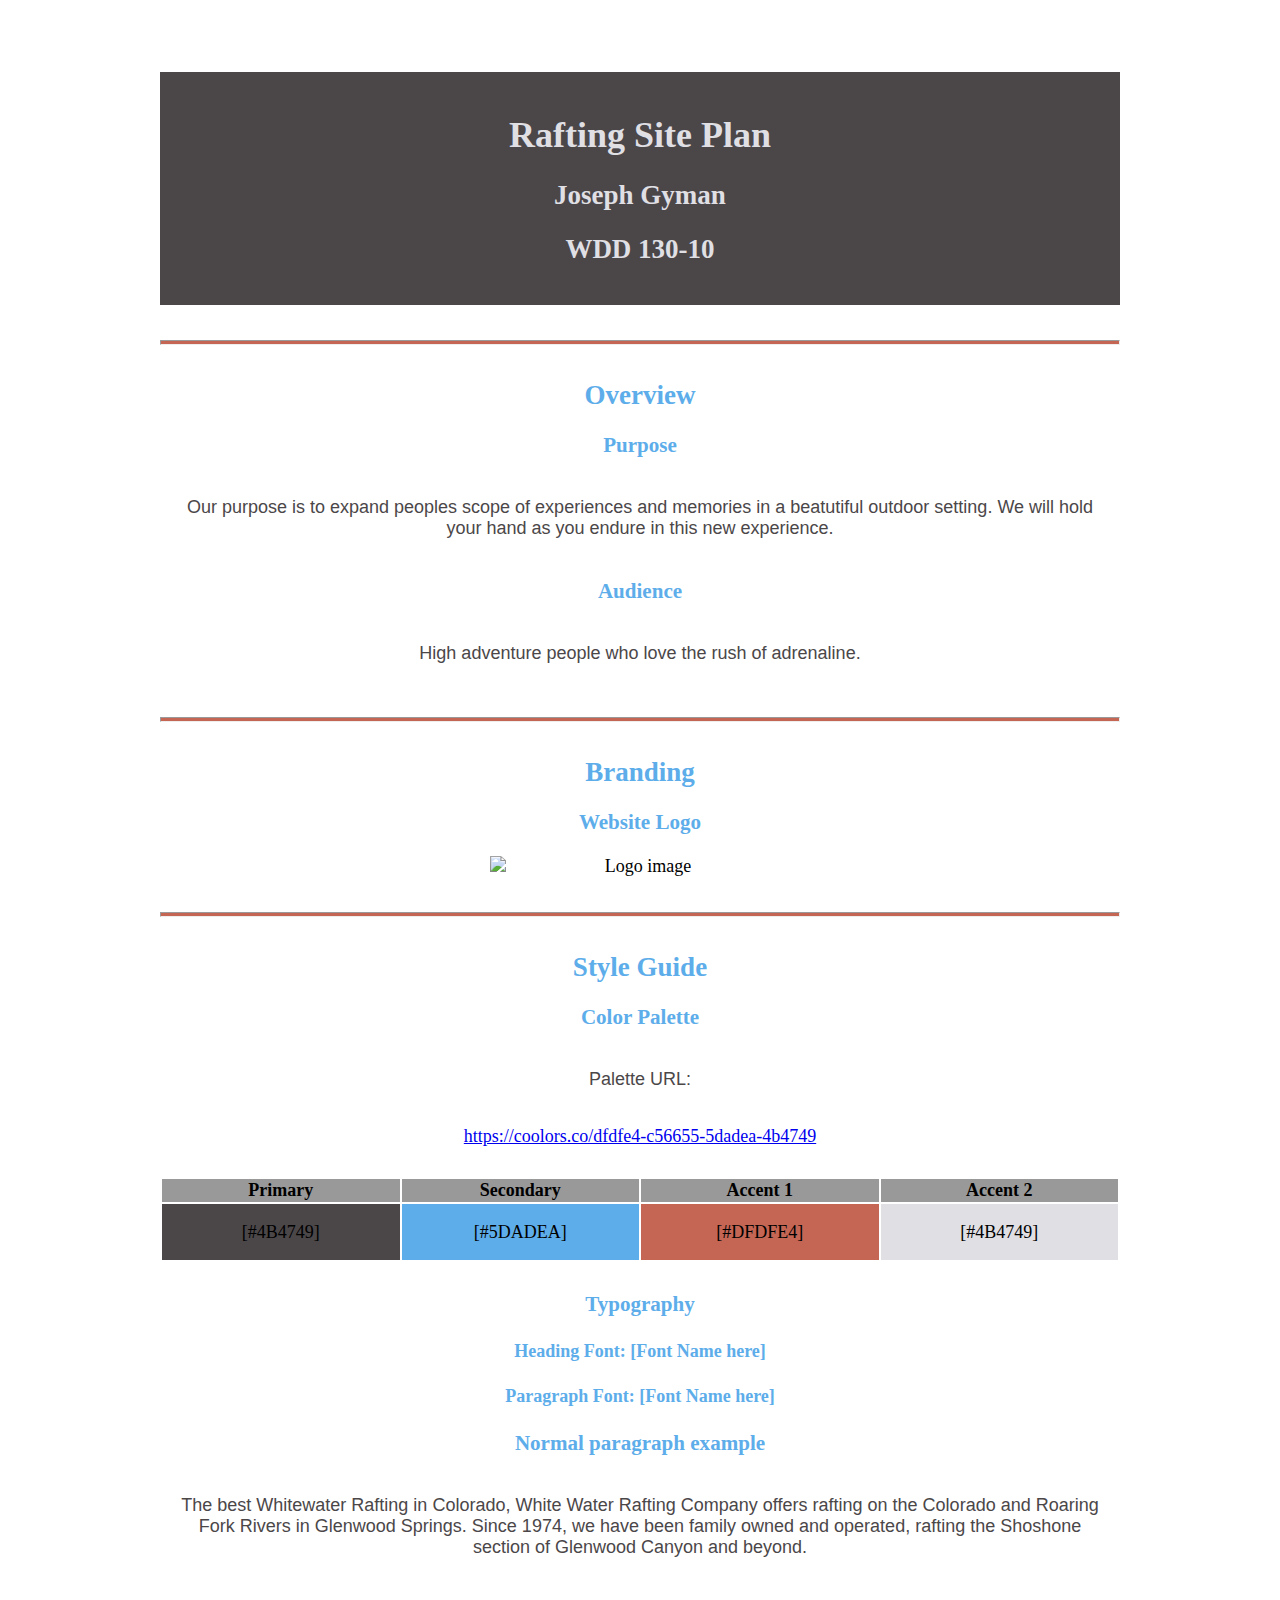
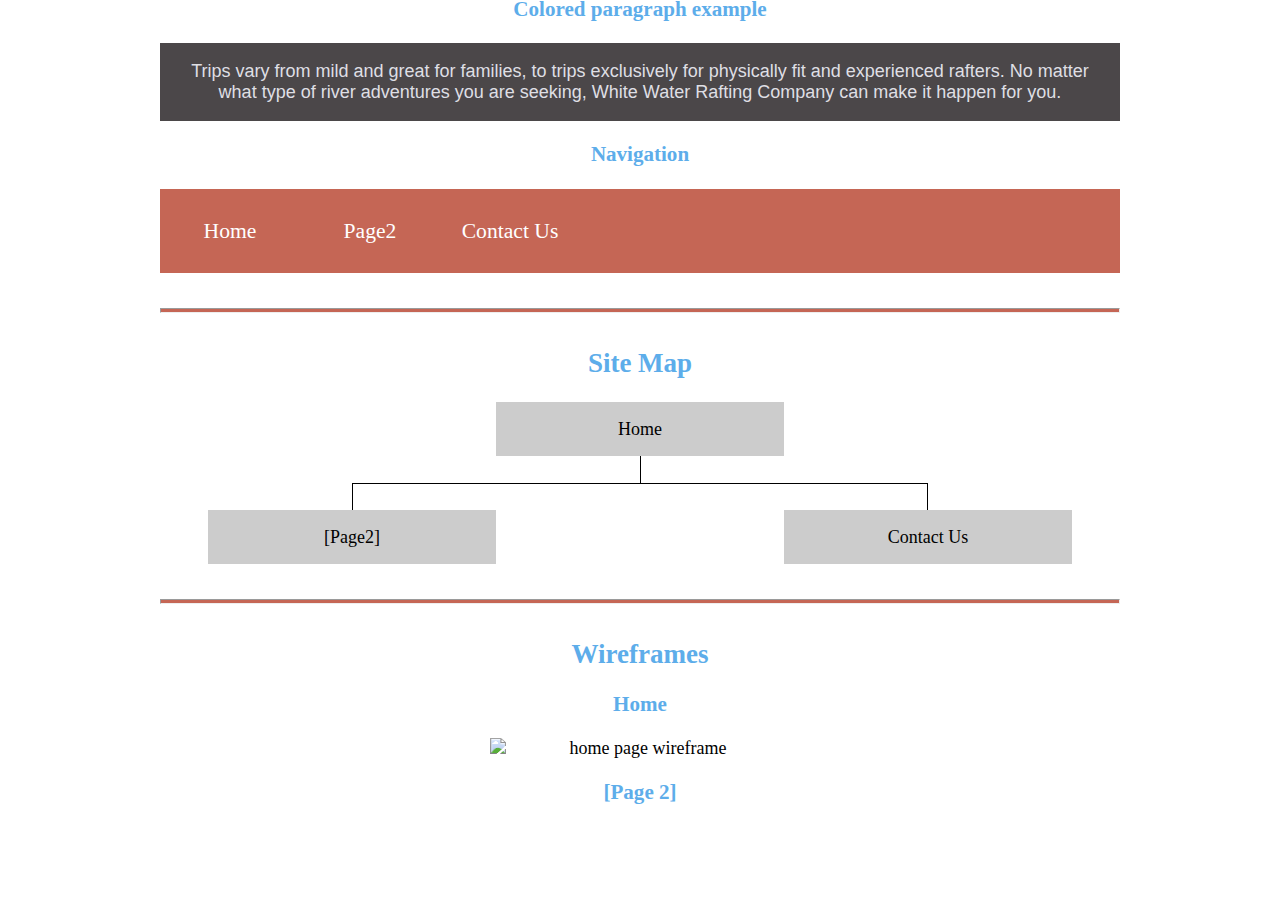
==== wwr/site-plan-rafting.html @ ecf6a240 "site plan" ====
<!DOCTYPE html>
<html lang="en-us">

<head>
  <meta charset="utf-8" />
  <title>Site Plan</title>
  <link type="text/css" rel="stylesheet" href="styles/site-plan-rafting.css" />
</head>

<body>
  <header>
    <h1>Rafting Site Plan</h1>
    <h2>Joseph Gyman</h2>
    <h2>WDD 130-10</h2>
    <!-- In the header above, add the name of your site, your name and class number. For example if you are in section 3 you would put WDD 130-03 -->
  </header>
  <main>
    <!-- ------------------------Steps 2-5------------------------------ -->
    <hr />
    <h2>Overview</h2>
    <h3>Purpose</h3>
    <p>Our purpose is to expand peoples scope of experiences and memories in a beatutiful outdoor setting.
        We will hold your hand as you endure in this new experience.
    </p>
    <!-- change this -->

    <h3>Audience</h3>
    <p>High adventure people who love the rush of adrenaline.</p>
    <!-- change this -->

    <hr />
    <h2>Branding</h2>
    <h3>Website Logo</h3>
    <!-- Replace this with some sort of logo for your site.  A logo can be as simple as the name of your site in a nice font :) -->
    <img src="https://byui-wdd.github.io/wdd130/rafting_images/dryoarlogo.png" alt="Logo image" />
    <hr />
    <h2>Style Guide</h2>

    <!-- ------------------------Steps 6-9------------------------------ -->

    <h3>Color Palette</h3>
    <!--  The colors you choose for a website are one of the most important decisions you will make. Follow the instructions on the activity in Canvas then return and replace the color codes below with the hex color codes (the 6 digit numbers that show at the bottom of each color) for the colors you have chosen below.  You should have at least 2 colors but do not have to fill in all 4 if you do not need them.  -->

    <!-- Copy and paste the URL to your finished palette below. Replace the href value that is there with yours. Make sure to paste it into both the href value and the content text of the <a> tag -->
    <p>Palette URL:</p>
    <a href="https://coolors.co/dfdfe4-c56655-5dadea-4b4749"
      target="_blank">https://coolors.co/dfdfe4-c56655-5dadea-4b4749</a>

    <table class="colors">
      <tr>
        <th>Primary</th>
        <th>Secondary</th>
        <th>Accent 1</th>
        <th>Accent 2</th>
      </tr>
      <!-- Replace the numbers in the boxes below with your hex color codes. Then switch to the site-plan.css file and change your colors there as well. -->
      <tr>
        <td class="primary">[#4B4749]</td>
        <td class="secondary">[#5DADEA]</td>
        <td class="accent1">[#DFDFE4]</td>
        <td class="accent2">[#4B4749]</td>
      </tr>
    </table>

    <!-- ------------------------Steps 10-12------------------------------ -->

    <h3>Typography</h3>
    <!-- Choose a font for your paragraphs (body copy) and headlines. What font(s) have you chosen? Think also about which of your colors above you might use for background and font colors. -->

    <h4>
      Heading Font: [Font Name here]
      <!-- change this -->
    </h4>
    <h4>
      Paragraph Font: [Font Name here]
      <!-- change this -->
    </h4>
    <h3>Normal paragraph example</h3>
    <p>
      The best Whitewater Rafting in Colorado, White Water Rafting Company
      offers rafting on the Colorado and Roaring Fork Rivers in Glenwood
      Springs. Since 1974, we have been family owned and operated, rafting the
      Shoshone section of Glenwood Canyon and beyond.
    </p>
    <h3>Colored paragraph example</h3>
    <p class="colored">
      Trips vary from mild and great for families, to trips exclusively for
      physically fit and experienced rafters. No matter what type of river
      adventures you are seeking, White Water Rafting Company can make it
      happen for you.
    </p>

    <!-- ------------------------Step 13------------------------------ -->

    <h3>Navigation</h3>
    <!-- Think about how you want your navigation bar to look. In the site-plan.css file change the colors to your colors to get the look you desire. -->
    <nav>
      <a href="#">Home</a>
      <a href="#">Page2</a>
      <a href="#">Contact Us</a>
    </nav>
    <hr />
    <h2>Site Map</h2>
    <div class="sitemap">
      <div class="sm-home">Home</div>
      <div class="sm-page2">
        [Page2]
        <!-- this page will have a name later -->
      </div>
      <div class="sm-page3">Contact Us</div>

      <div class="top">&nbsp;</div>
      <div class="left">&nbsp;</div>
      <div class="right">&nbsp;</div>
    </div>
    <hr />
    <h2>Wireframes</h2>
    <!-- Create an additional wireframe for your site. List it here below the Home page wireframe. -->

    <h3>Home</h3>

    <img src="https://byui-wdd.github.io/wdd130/rafting_images/wireframe_home.png" alt="home page wireframe" />

    <h3>[Page 2]</h3>

    <!-- <img src="#" alt="page 2 wireframe"> -->
  </main>
</body>

</html>
---- wwr/styles/site-plan-rafting.css ----
/* if you are using any Google fonts change the font names below to your fonts. 
Any spaces in your font name should be replaced with a +. 
Fonts are separated by a & */
@import url('<link href="https://fonts.googleapis.com/css2?family=Mooli&family=Poppins&display=swap" rel="stylesheet">');

:root {
    /* change the values below to your colors from your palette */
    --primary-color: #4B4749   ;
    --secondary-color: #5DADEA ;
    --accent1-color: #C56655;
    --accent2-color: #DFDFE4;
  
    /* change the values below to your chosen font(s) */
    --heading-font: "Mooli";
    --paragraph-font: Poppins, sans-serif;
  
    /* these colors below should be chosen from among your palette colors above */
    --headline-color-on-white: #5DADEA;  /* headlines on a white background */ 
    --headline-color-on-color: #DFDFE4; /* headlines on a colored background */ 
    --paragraph-color-on-white: #4B4749; /* paragraph text on a white background */ 
    --paragraph-color-on-color: #DFDFE4; /* paragraph text on a colored background */ 
    --paragraph-background-color: #4B4749  ;
    --nav-link-color: white;
    --nav-background-color: #C56655;
    --nav-hover-link-color: #4B4749;
    --nav-hover-background-color: #C56655;
  }
  
  
  /*  Look around below...but DON'T CHANGE ANYTHING! */
  
  body {
    max-width: 960px;
    margin: 0 auto;
    padding: 4em;
    font-size: 18px;
    text-align: center;
  }
  img {
    display: block;
    margin: 0 auto;
    max-width: 300px;
  }
  h1, h2, h3, h4, h5, h6 {
    font-family: var(--heading-font);
    color: var(--headline-color-on-white);
  }
  h2 {
    text-align: center;
  }
  hr {
    height: 3px;
    margin: 35px 0;
    background: var(--accent1-color);
  }
  header {
    padding: 1em;
    text-align: center;
    color: var(--headline-color-on-color);
    background-color: var(--paragraph-background-color);
  }
  header > h1, header > h2 {
    color: var(--headline-color-on-color);
  }
  p {
    font-family: var(--paragraph-font);
    color: var(--paragraph-color-on-white);
    padding: 1em;
  }
  .colors {
    width: 100%;
    min-width: 350px;
    margin: 30px auto;
    text-align: center;
  }
  .colors th {
    background-color: #999;
  }
  .colors td{
    width: 25%;
    height: 3em;
  }
  .primary {
    background-color: var(--primary-color);
  }
  .secondary {
    background-color: var(--secondary-color);
  }
  .accent1 {
    background-color: var(--accent1-color);
  }
  .accent2{
    background-color: var(--accent2-color);
  }
  p.colored {
    background-color: var(--paragraph-background-color);
    color: var(--paragraph-color-on-color);
  }
  nav {
    background-color: var(--nav-background-color);
    line-height: 3em;
    text-align: center;
    font-size: 1.2em;
  }
  nav  {
    list-style-type: none;
    display: flex;
  }
  nav a {
    padding:1em;
    min-width: 120px;
    text-decoration: none;
    padding: 10px;
  }
  nav a:link, nav a:visited {
    color: var(--nav-link-color);
  }
  nav a:hover {
    color: var(--nav-hover-link-color);
    background-color: var(--nav-hover-background-color);
  }
  .sitemap {
    display: grid;
    justify-content: center;
  
    grid-template-columns: repeat(6, 15%);
    grid-template-rows: 3em 1.5em 1.5em 3em;
    grid-template-areas: ". . home home . ."
      ". . . top . ."
      ". left left right right ."
      "page2 page2 . . page3 page3";
  }
  .sitemap > div {
    text-align: center;
  }
  .sm-home {
    grid-area: home;
    background-color: #ccc;
    line-height: 3em;
  }
  .sm-page2 {
    grid-area: page2;
    background-color: #ccc;
    line-height: 3em;
  }
  .sm-page3 {
    grid-area: page3;
    background-color: #ccc;
    line-height: 3em;
  }
  .top {
    grid-area: top;
    border-left: 1px solid;
  }
  .left {
    grid-area: left;
    border-top: 1px solid;
    border-left: 1px solid;
  }
  .right {
    grid-area: right;
    border-top: 1px solid;
    border-right: 1px solid;
  }
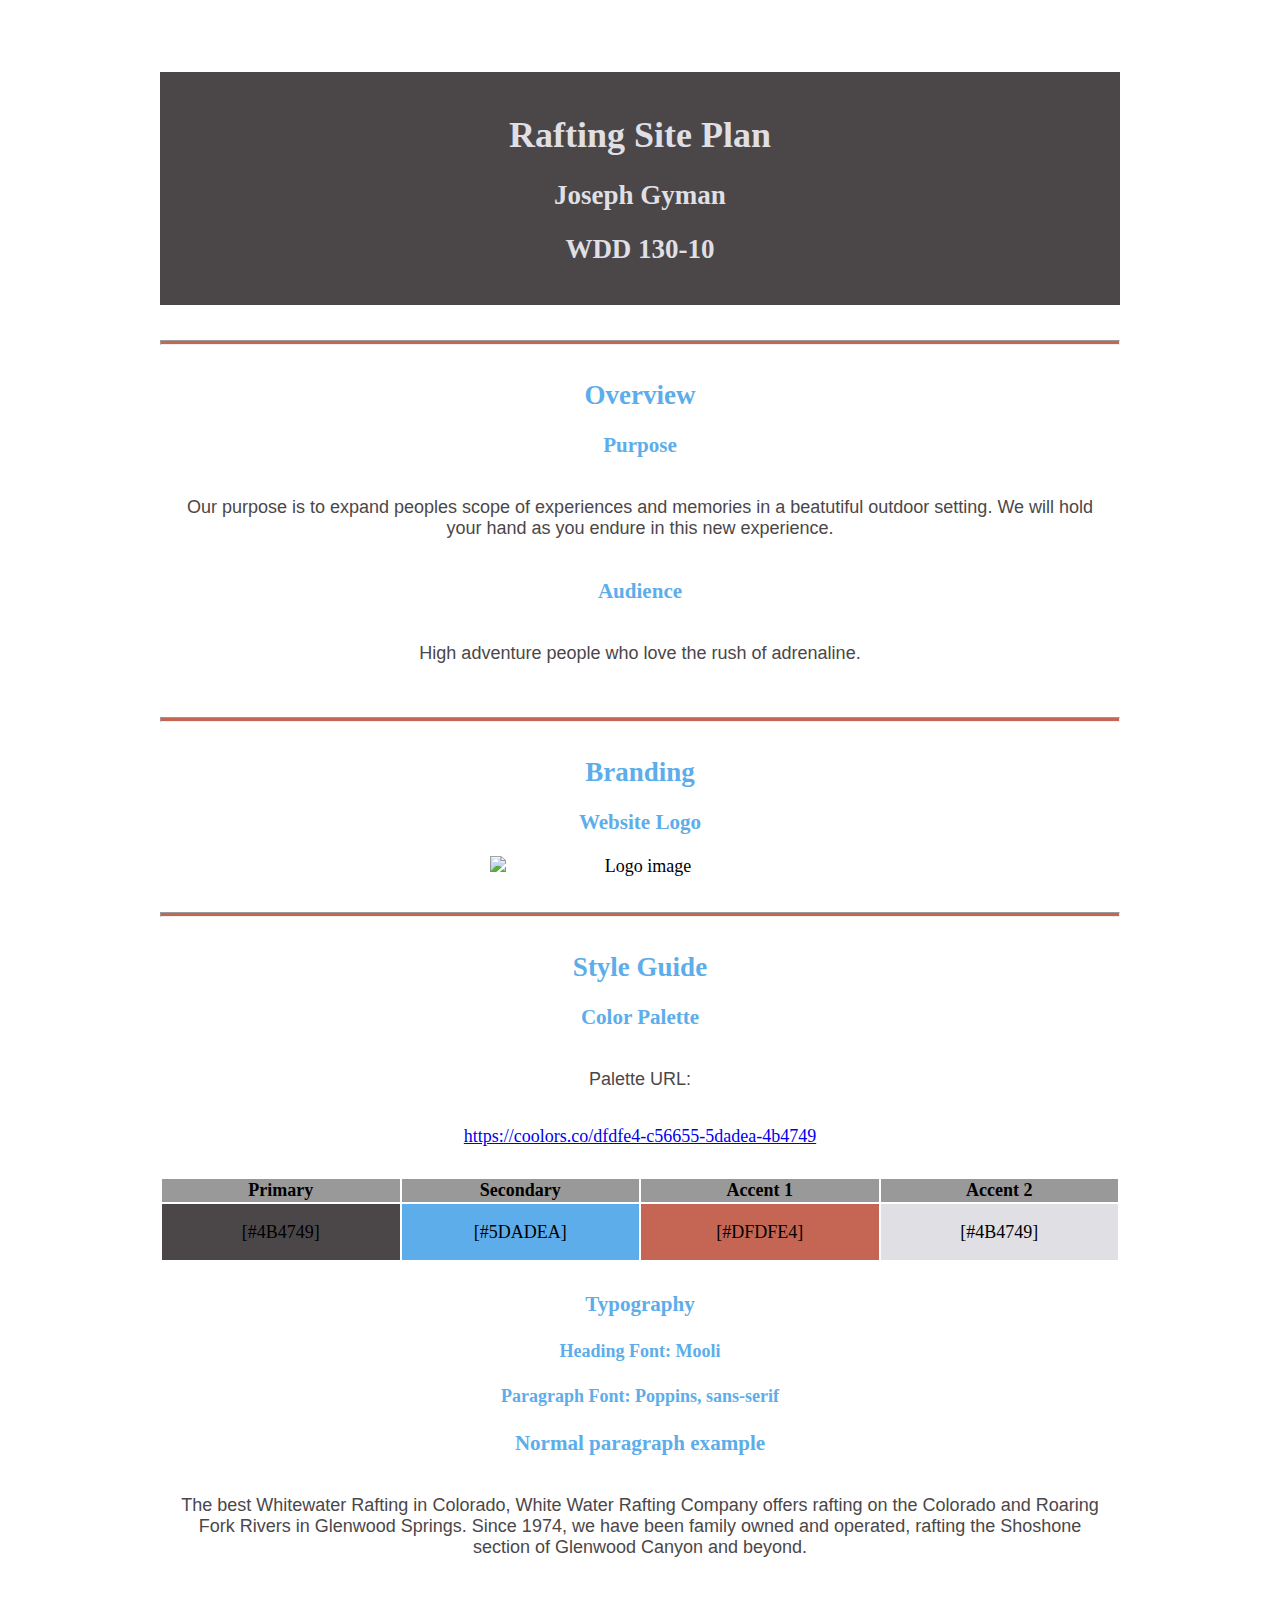
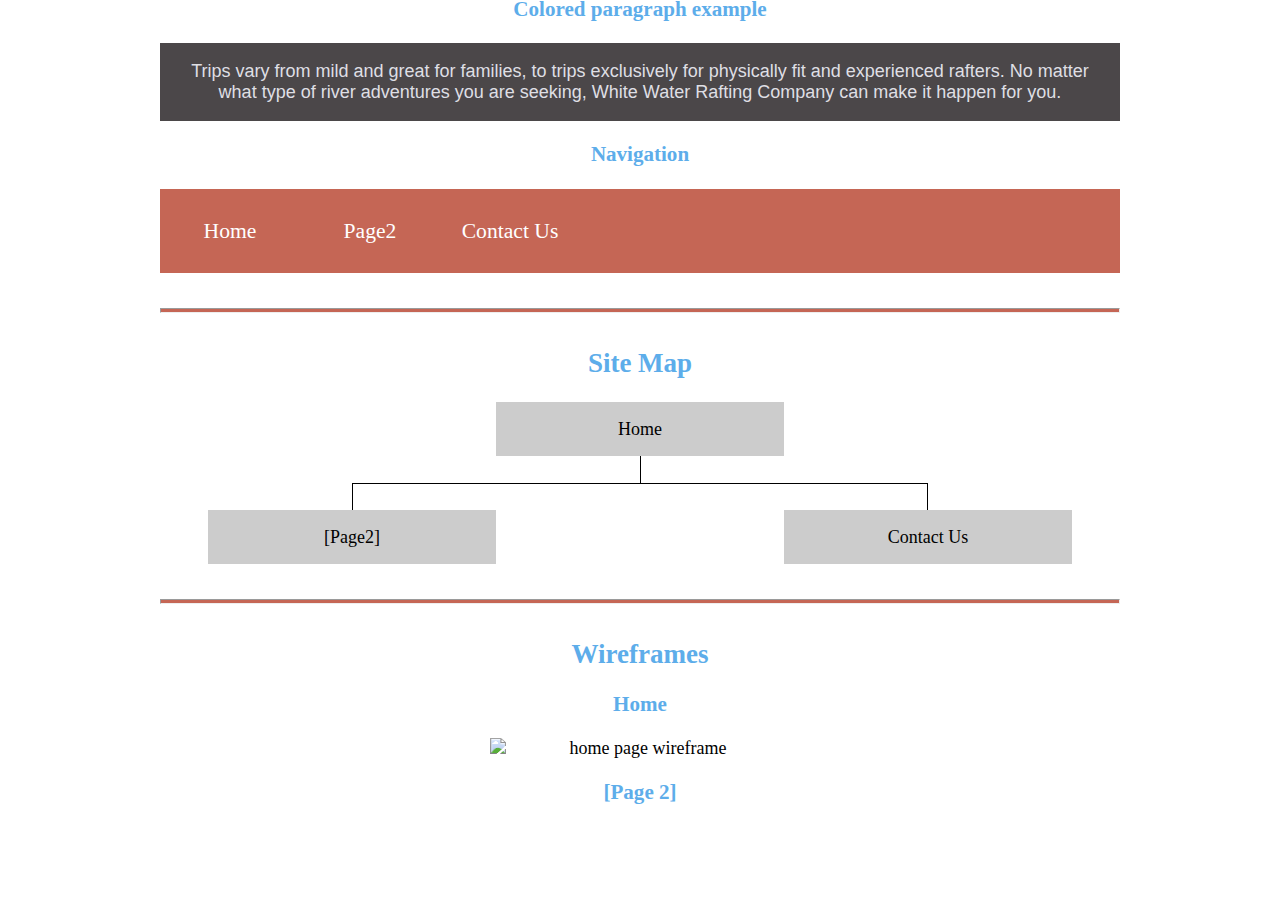
==== commit 9d910654: "html font update" ====
--- a/wwr/site-plan-rafting.html
+++ b/wwr/site-plan-rafting.html
@@ -68,11 +68,11 @@
     <!-- Choose a font for your paragraphs (body copy) and headlines. What font(s) have you chosen? Think also about which of your colors above you might use for background and font colors. -->
 
     <h4>
-      Heading Font: [Font Name here]
+      Heading Font: Mooli
       <!-- change this -->
     </h4>
     <h4>
-      Paragraph Font: [Font Name here]
+      Paragraph Font: Poppins, sans-serif
       <!-- change this -->
     </h4>
     <h3>Normal paragraph example</h3>
